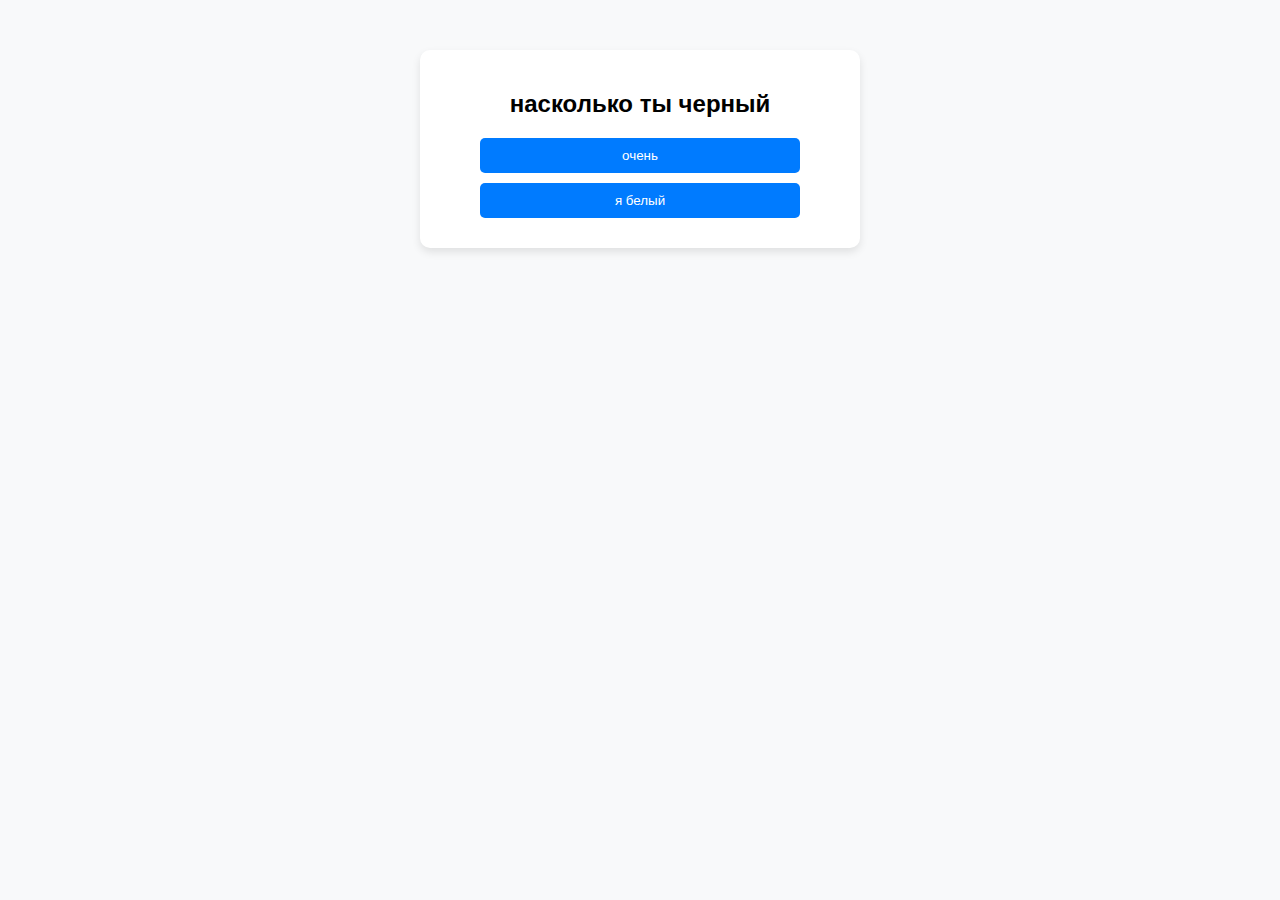
==== index.html @ 09e1a573 "venom quiz" ====
<!DOCTYPE html>
<html lang="en">

<head>
    <meta charset="UTF-8">
    <meta name="viewport" content="width=device-width, initial-scale=1.0">
    <title>Quiz</title>
    <link rel="stylesheet" href="styles.css">
    <script src="script.js" defer></script>
</head>

<body onload="startQuiz()">
    <div class="container">
        <h2 id="question-text">Loading...</h2>
        <div id="answers"></div>
        <button id="next-btn" style="display:none;" onclick="nextQuestion()">Далее</button>
        <div id="result" style="display:none;">
            <h2>какой ты веном:</h2>
            <p id="result-text"></p>
            <button onclick="restartQuiz()">Restart</button>
        </div>
    </div>
</body>

</html>
---- styles.css ----
body {
    font-family: Arial, sans-serif;
    text-align: center;
    background-color: #f8f9fa;
    
}

.container {
    margin: 50px auto;
    width: 80%;
    max-width: 400px;
    background: white;
    padding: 20px;
    border-radius: 10px;
    box-shadow: 0 4px 8px rgba(0, 0, 0, 0.1);
}

h2 {
    margin-bottom: 20px;
}

button, .next, .restart {
    display: block;
    margin: 10px auto;
    padding: 10px;
    width: 80%;
    background: #007bff;
    color: white;
    border: none;
    border-radius: 5px;
    text-decoration: none;
    cursor: pointer;
}

button:hover, .next:hover, .restart:hover {
    background: #0056b3;
}
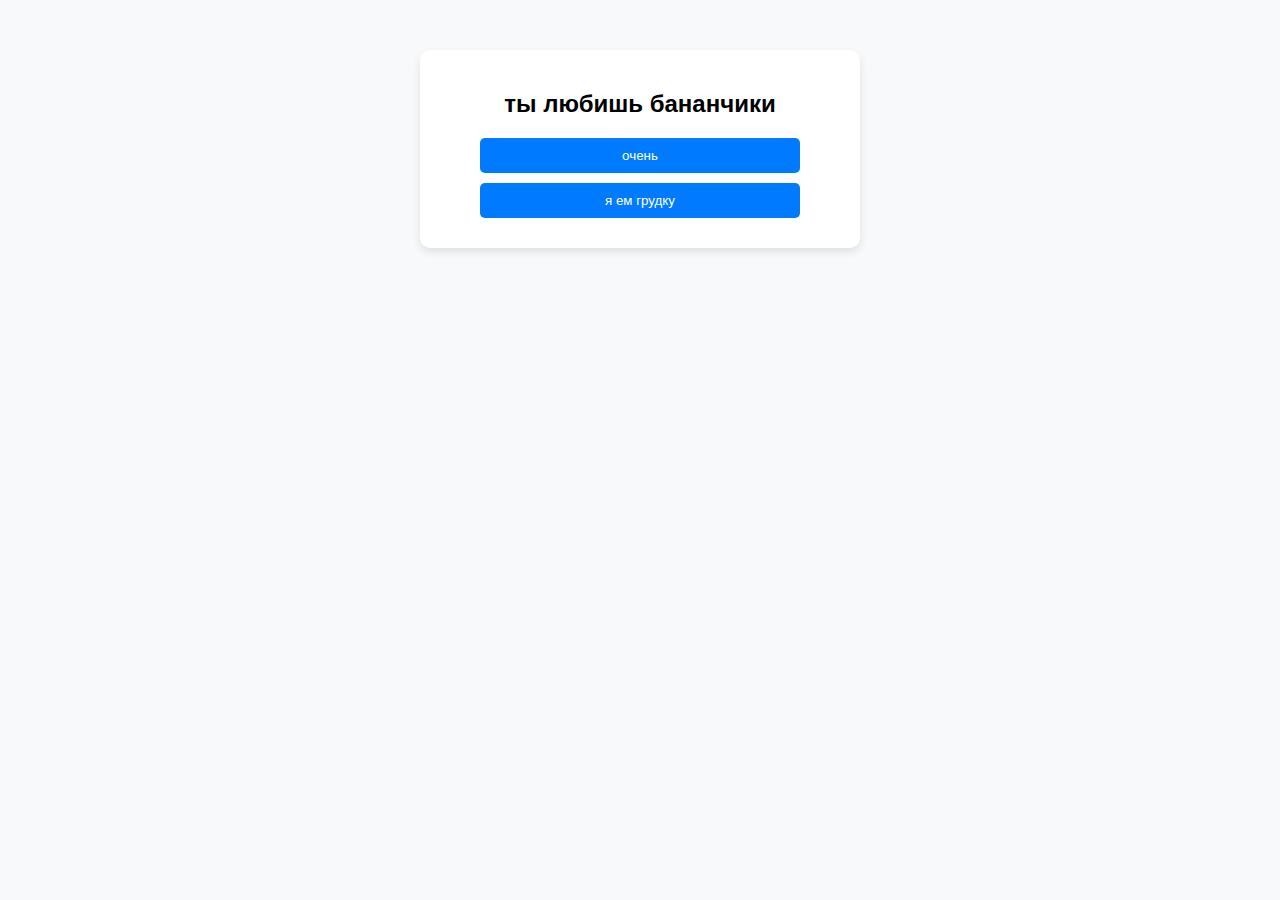
==== commit b1c1da0a: "full quiz" ====
--- a/index.html
+++ b/index.html
@@ -15,7 +15,7 @@
         <div id="answers"></div>
         <button id="next-btn" style="display:none;" onclick="nextQuestion()">Далее</button>
         <div id="result" style="display:none;">
-            <h2>какой ты веном:</h2>
+            <h2>Кто ты по масти:</h2>
             <p id="result-text"></p>
             <button onclick="restartQuiz()">Restart</button>
         </div>
--- a/styles.css
+++ b/styles.css
@@ -2,7 +2,7 @@
     font-family: Arial, sans-serif;
     text-align: center;
     background-color: #f8f9fa;
-    
+
 }
 
 .container {
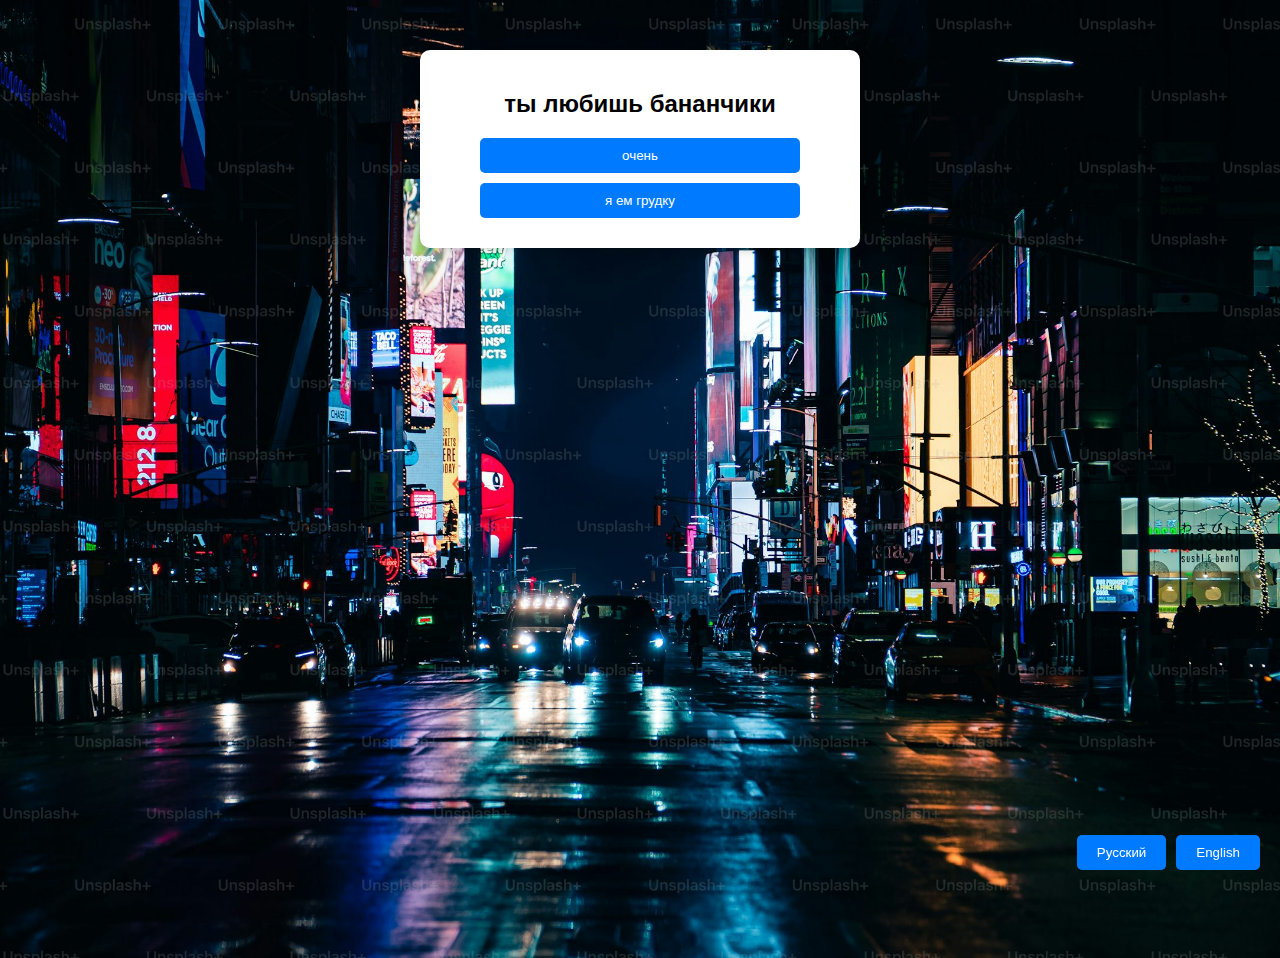
==== commit 6a417a86: "localization" ====
--- a/index.html
+++ b/index.html
@@ -15,11 +15,16 @@
         <div id="answers"></div>
         <button id="next-btn" style="display:none;" onclick="nextQuestion()">Далее</button>
         <div id="result" style="display:none;">
-            <h2>Кто ты по масти:</h2>
+            <h2 data-i18n="quiz-title">Кто ты по масти?</h2>
             <p id="result-text"></p>
             <button onclick="restartQuiz()">Restart</button>
         </div>
     </div>
+
+    <div id="language-switcher">
+        <button onclick="changeLanguage('ru')">Русский</button>
+        <button onclick="changeLanguage('en')">English</button>
+    </div>
 </body>
 
 </html>--- a/styles.css
+++ b/styles.css
@@ -2,7 +2,11 @@
     font-family: Arial, sans-serif;
     text-align: center;
     background-color: #f8f9fa;
-
+    background-image: url('neon-city.jpeg');
+    background-size: cover;
+    background-position: center;
+    background-repeat: no-repeat;
+    height: 100vh;
 }
 
 .container {
@@ -34,4 +38,39 @@
 
 button:hover, .next:hover, .restart:hover {
     background: #0056b3;
+}
+
+#language-switcher {
+    position: fixed;
+    /* Fixes the element to the viewport */
+    bottom: 20px;
+    /* Places it 20px above the bottom of the screen */
+    right: 20px;
+    /* Places it 20px from the right of the screen */
+    display: flex;
+    /* Use flexbox to arrange buttons */
+    gap: 10px;
+    /* Space between the buttons */
+    z-index: 1000;
+    /* Ensures the switcher is on top of other elements */
+}
+
+#language-switcher button {
+    padding: 10px 20px;
+    /* Adds padding inside buttons */
+    background-color: #007BFF;
+    /* Blue background */
+    color: white;
+    /* White text */
+    border: none;
+    /* Removes border */
+    border-radius: 5px;
+    /* Rounded corners */
+    cursor: pointer;
+    /* Makes the button clickable */
+}
+
+#language-switcher button:hover {
+    background-color: #0056b3;
+    /* Darker blue on hover */
 }